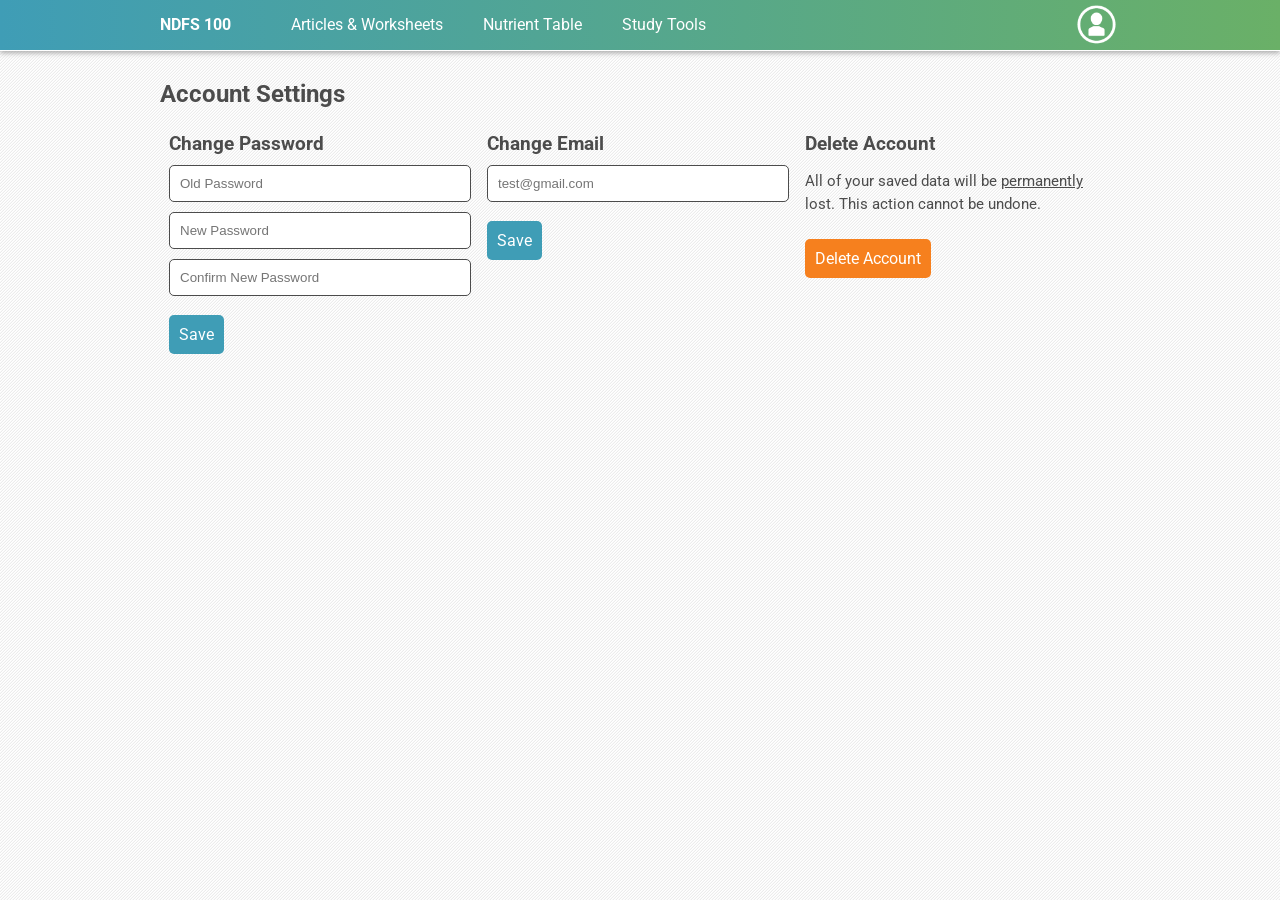
==== views/account_settings.html @ f838ebc1 "Added non-functioning Account Settings page (#13). Also added the profile dropdown to each page. And" ====
<!DOCTYPE html>
<html>
<head>
	<title>NDFS 100</title>
	<link type="text/css" rel="stylesheet/less" href="../css/articles.less"/>
	<link type='text/css' rel='stylesheet' href='http://fonts.googleapis.com/css?family=Roboto:400,700,500'>

	<script src="../scripts/less.js-2.3.1/dist/less.min.js" type="text/javascript"></script>
	
</head>
<body>
	<div id="navBar">
		<div class="wrapper">
			<ul>
				<li id="logo" class="navLink"><a href="home.html">NDFS 100</a></li>
				<li class="navLink"><a href="articles.html">Articles &amp; Worksheets</a></li>
				<li class="navLink"><a href="nutrientTable.html">Nutrient Table</a></li>
				<li class="navLink">Study Tools
					<ul>
						<li><a href="study_guide.html">Study Guide</a></li>
						<li><a href="flashcards.html">Flashcards</a></li>
						<li><a href="matching.html">Matching Game</a></li>
						<li><a href="multipleChoice.html">Multiple Choice</a></li>
					</ul>
				</li>
			</ul>
			<div id="loginContainer">
				<ul>
					<li class="navLink"><img id="profileImage" src="../images/Profile.png" />
						<ul>
							<li><a href="account_settings.html">Account Settings</a></li>
							<li><a id="login" href="index.html">Logout</a></li>
						</ul>
					</li>
				</ul>
			</div>
		</div>
	</div>
	<div class="wrapper">
		<div id="content">
			<h2>Account Settings</h2>
			<div class="column">
				<h3>Change Password</h3>
				<input type="text" placeholder="Old Password" />
				<input type="text" placeholder="New Password" />
				<input type="text" placeholder="Confirm New Password" />
				<br>
				<a class="button blue" href="">Save</a>
			</div>
			<div class="column">
				<h3>Change Email</h3>
				<input type="text" placeholder="test@gmail.com" />
				<br>
				<a class="button blue" href="">Save</a>
			</div>
			<div class="column">
				<h3>Delete Account</h3>
				<p>All of your saved data will be <u>permanently</u> lost. This action cannot be undone.</p>
				<br>
				<a class="button danger" href="index.html">Delete Account</a>
			</div>
		</div>
	</div>
</body>
</html>
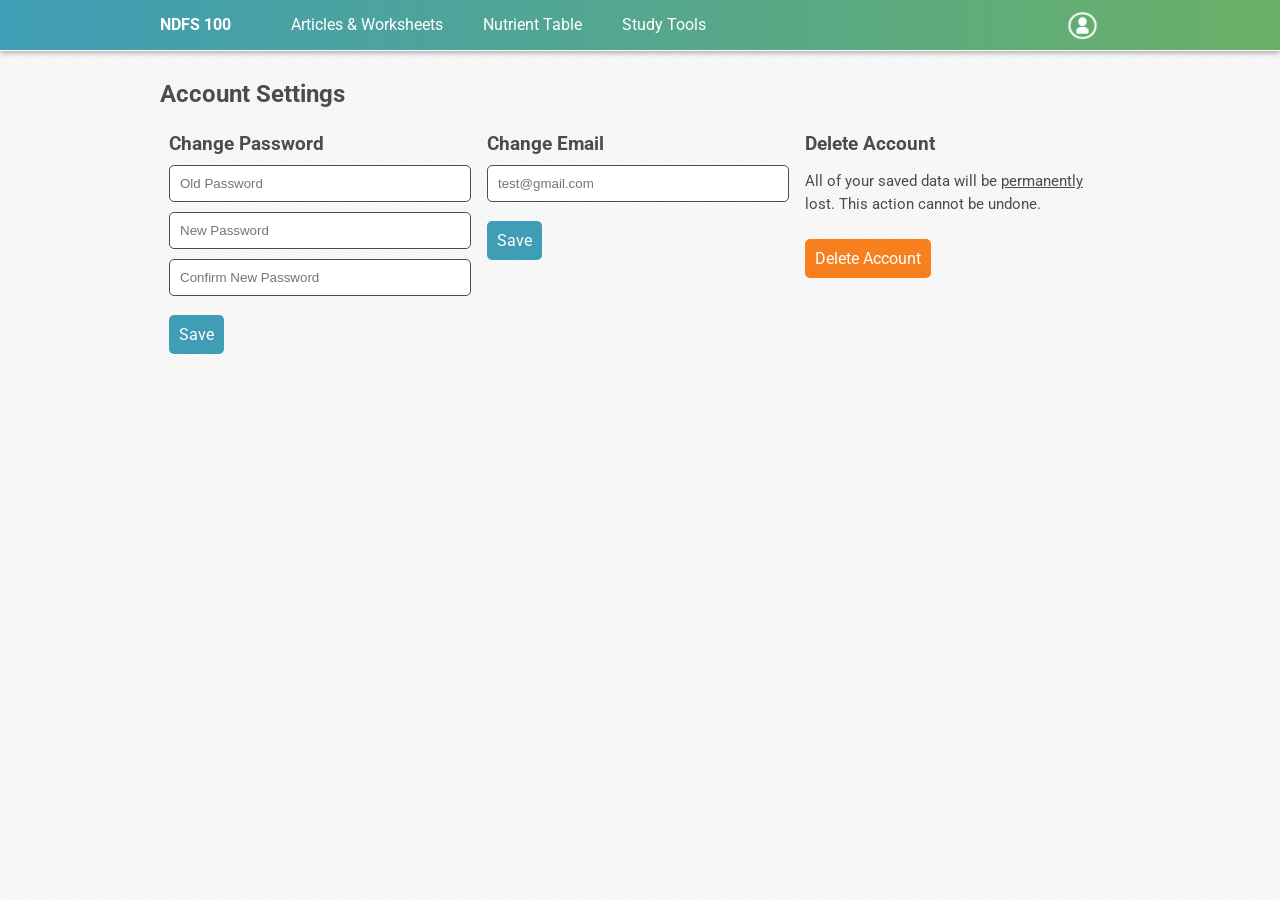
==== commit 531f8d35: "changing nav formatting" ====
--- a/views/account_settings.html
+++ b/views/account_settings.html
@@ -23,8 +23,14 @@
 						<li><a href="multipleChoice.html">Multiple Choice</a></li>
 					</ul>
 				</li>
+				<li class="navLink"><img id="profileImage" src="../images/Profile.png" />
+					<ul>
+						<li><a href="account_settings.html">Account Settings</a></li>
+						<li><a id="login" href="index.html">Logout</a></li>
+					</ul>
+				</li>
 			</ul>
-			<div id="loginContainer">
+			<!-- <div id="loginContainer">
 				<ul>
 					<li class="navLink"><img id="profileImage" src="../images/Profile.png" />
 						<ul>
@@ -33,7 +39,7 @@
 						</ul>
 					</li>
 				</ul>
-			</div>
+			</div> -->
 		</div>
 	</div>
 	<div class="wrapper">
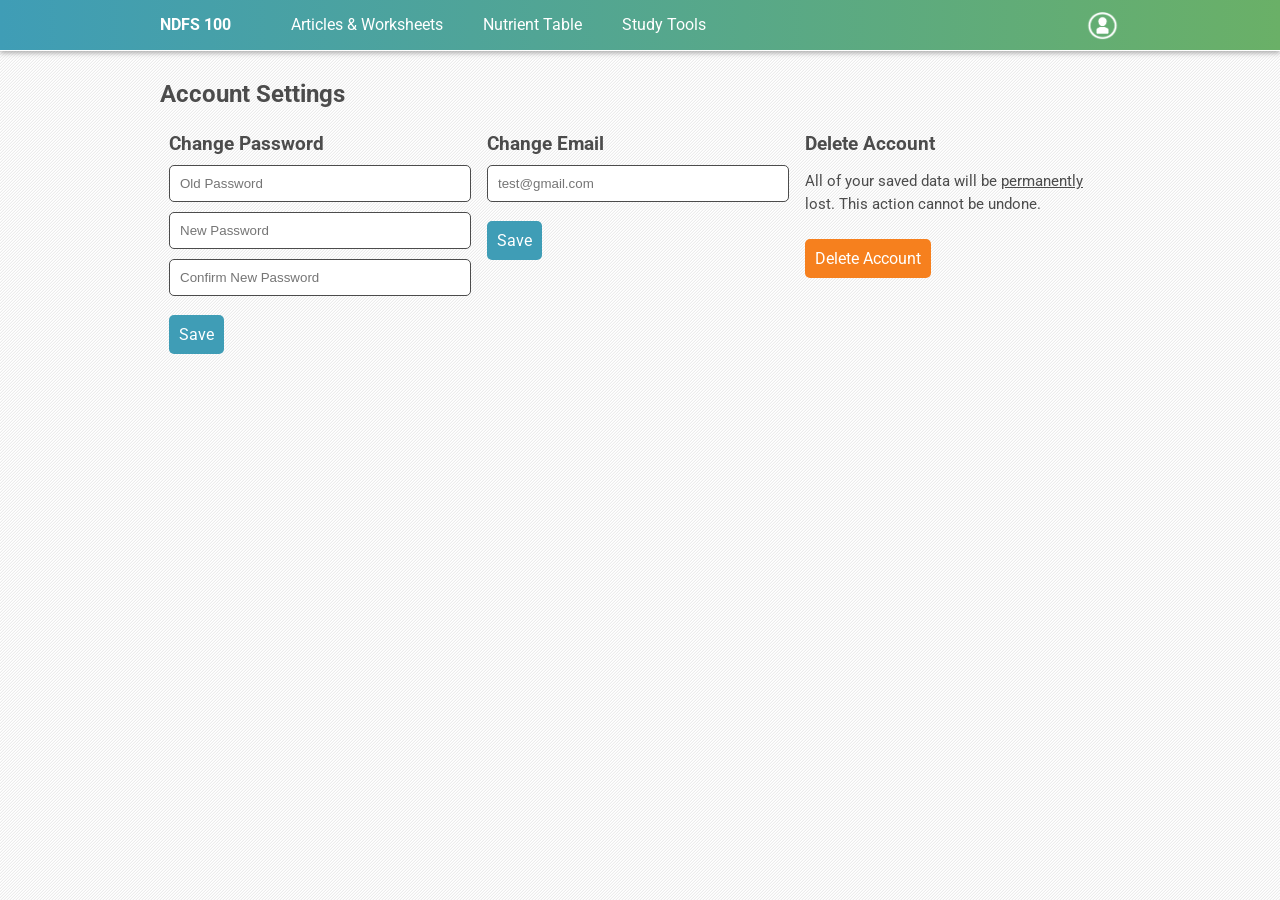
==== commit 4999d614: "Moved Nav bar to the bottom of the HTML files." ====
--- a/views/account_settings.html
+++ b/views/account_settings.html
@@ -9,39 +9,6 @@
 	
 </head>
 <body>
-	<div id="navBar">
-		<div class="wrapper">
-			<ul>
-				<li id="logo" class="navLink"><a href="home.html">NDFS 100</a></li>
-				<li class="navLink"><a href="articles.html">Articles &amp; Worksheets</a></li>
-				<li class="navLink"><a href="nutrientTable.html">Nutrient Table</a></li>
-				<li class="navLink">Study Tools
-					<ul>
-						<li><a href="study_guide.html">Study Guide</a></li>
-						<li><a href="flashcards.html">Flashcards</a></li>
-						<li><a href="matching.html">Matching Game</a></li>
-						<li><a href="multipleChoice.html">Multiple Choice</a></li>
-					</ul>
-				</li>
-				<li class="navLink"><img id="profileImage" src="../images/Profile.png" />
-					<ul>
-						<li><a href="account_settings.html">Account Settings</a></li>
-						<li><a id="login" href="index.html">Logout</a></li>
-					</ul>
-				</li>
-			</ul>
-			<!-- <div id="loginContainer">
-				<ul>
-					<li class="navLink"><img id="profileImage" src="../images/Profile.png" />
-						<ul>
-							<li><a href="account_settings.html">Account Settings</a></li>
-							<li><a id="login" href="index.html">Logout</a></li>
-						</ul>
-					</li>
-				</ul>
-			</div> -->
-		</div>
-	</div>
 	<div class="wrapper">
 		<div id="content">
 			<h2>Account Settings</h2>
@@ -67,5 +34,29 @@
 			</div>
 		</div>
 	</div>
+
+	<div id="navBar">
+		<div class="wrapper">
+			<ul>
+				<li id="logo" class="navLink"><a href="home.html">NDFS 100</a></li>
+				<li class="navLink"><a href="articles.html">Articles &amp; Worksheets</a></li>
+				<li class="navLink"><a href="nutrientTable.html">Nutrient Table</a></li>
+				<li class="navLink">Study Tools
+					<ul>
+						<li><a href="study_guide.html">Study Guide</a></li>
+						<li><a href="flashcards.html">Flashcards</a></li>
+						<li><a href="matching.html">Matching Game</a></li>
+						<li><a href="multipleChoice.html">Multiple Choice</a></li>
+					</ul>
+				</li>
+				<li class="navLink"><img id="profileImage" src="../images/Profile.png" />
+					<ul>
+						<li><a href="account_settings.html">Account Settings</a></li>
+						<li><a id="login" href="index.html">Logout</a></li>
+					</ul>
+				</li>
+			</ul>
+		</div>
+	</div>
 </body>
 </html>
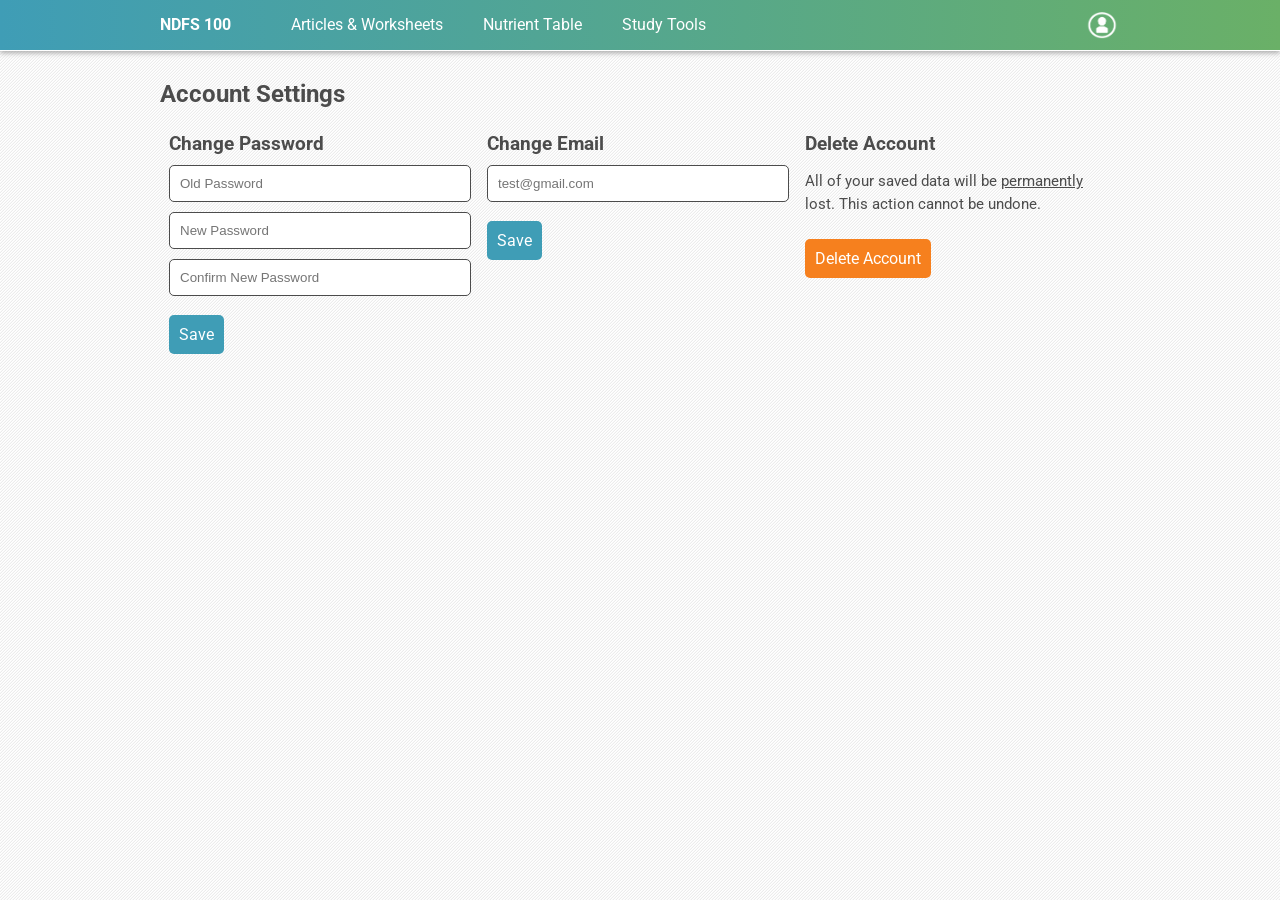
==== commit 5f61fc48: "Login & register modal styling. Profile icon now turns grey on hover. Rounded corners on modals. Oth" ====
--- a/views/account_settings.html
+++ b/views/account_settings.html
@@ -49,7 +49,8 @@
 						<li><a href="multipleChoice.html">Multiple Choice</a></li>
 					</ul>
 				</li>
-				<li class="navLink"><img id="profileImage" src="../images/Profile.png" />
+				<li class="navLink">
+					<div id="profileImage"></div>
 					<ul>
 						<li><a href="account_settings.html">Account Settings</a></li>
 						<li><a id="login" href="index.html">Logout</a></li>
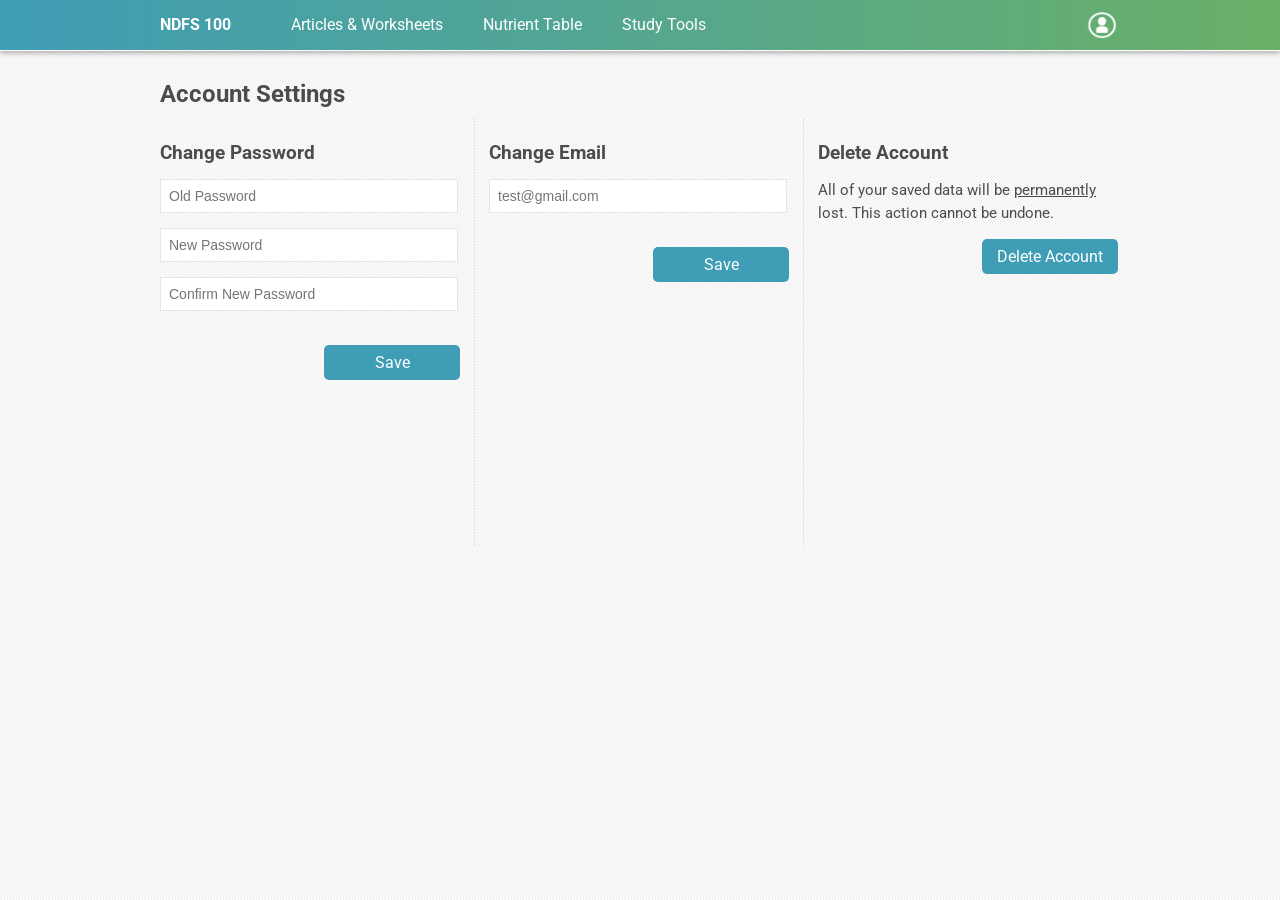
==== commit 248024fd: "Account settings page styling." ====
--- a/views/account_settings.html
+++ b/views/account_settings.html
@@ -2,17 +2,29 @@
 <html>
 <head>
 	<title>NDFS 100</title>
-	<link type="text/css" rel="stylesheet/less" href="../css/articles.less"/>
+	<link type="text/css" rel="stylesheet/less" href="../css/accountSettings.less"/>
 	<link type='text/css' rel='stylesheet' href='http://fonts.googleapis.com/css?family=Roboto:400,700,500'>
 
 	<script src="../scripts/less.js-2.3.1/dist/less.min.js" type="text/javascript"></script>
+
+	<script>
+		function showConfirmation() {
+			document.getElementById("buttonSet2").style.display = "";
+			document.getElementById("buttonSet1").style.display = "none";
+		}
+
+		function hideConfirmation() {
+			document.getElementById("buttonSet2").style.display = "none";
+			document.getElementById("buttonSet1").style.display = "";
+		}
+	</script>
 	
 </head>
 <body>
 	<div class="wrapper">
 		<div id="content">
 			<h2>Account Settings</h2>
-			<div class="column">
+			<div class="setting-column">
 				<h3>Change Password</h3>
 				<input type="text" placeholder="Old Password" />
 				<input type="text" placeholder="New Password" />
@@ -20,17 +32,22 @@
 				<br>
 				<a class="button blue" href="">Save</a>
 			</div>
-			<div class="column">
+			<div class="setting-column">
 				<h3>Change Email</h3>
 				<input type="text" placeholder="test@gmail.com" />
 				<br>
 				<a class="button blue" href="">Save</a>
 			</div>
-			<div class="column">
+			<div class="setting-column">
 				<h3>Delete Account</h3>
 				<p>All of your saved data will be <u>permanently</u> lost. This action cannot be undone.</p>
-				<br>
-				<a class="button danger" href="index.html">Delete Account</a>
+				
+				<a id="buttonSet1" class="button blue" onclick="showConfirmation()">Delete Account</a>
+				<div id="buttonSet2" style="display: none">
+					<p>Are you sure?</p>
+					<a class="button blue" href="index.html">Yes</a>
+					<a class="button blue" id="cancel-btn" onclick="hideConfirmation()">Cancel</a>
+				</div>
 			</div>
 		</div>
 	</div>
